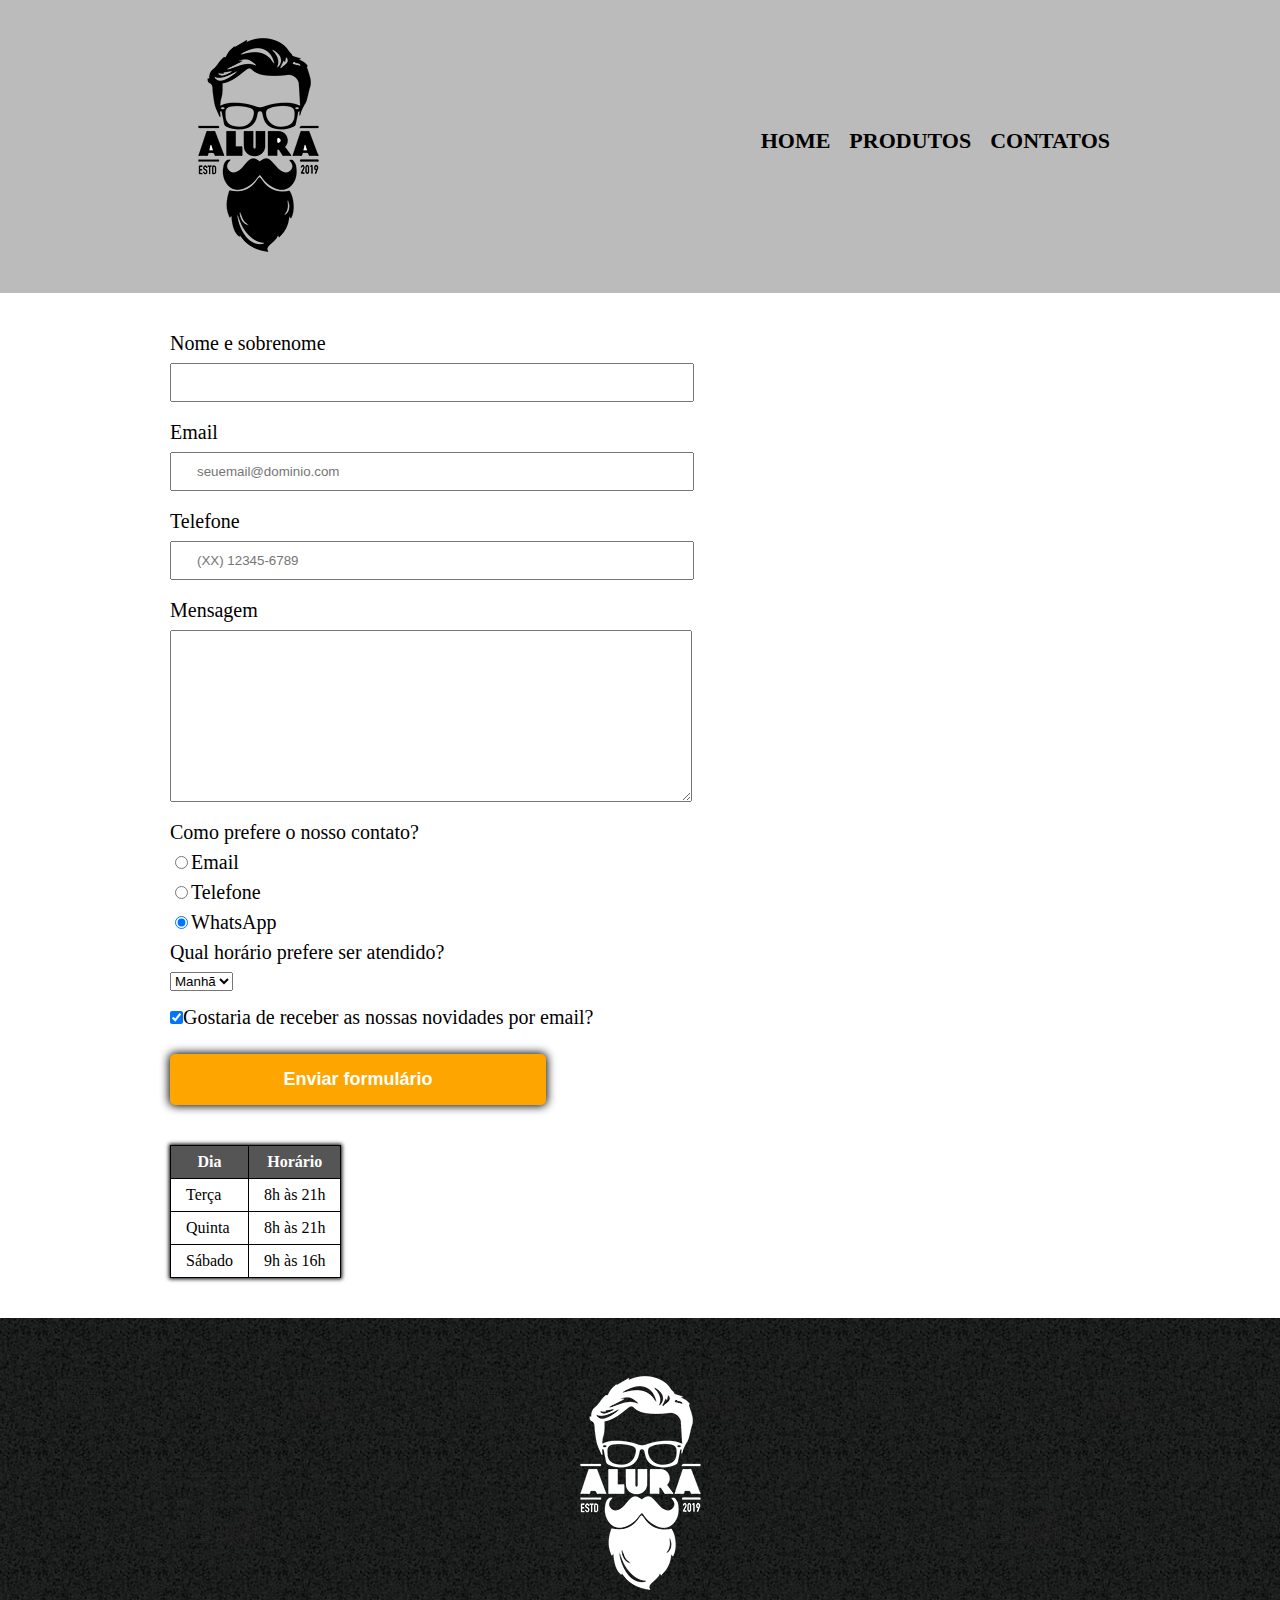
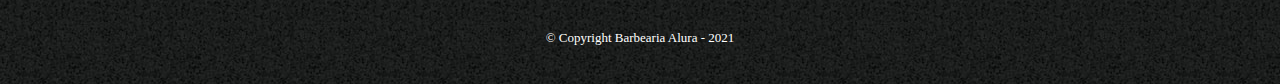
==== barbeariaFinal/contato.html @ 7a193e82 "Barbearia Página Final" ====
<!DOCTYPE html>
<html>
	<head>
		<meta charset="UTF-8">
		<title>Contato Barbearia Alura</title>
		<link rel="stylesheet" href="reset.css">
		<link rel="stylesheet" href="style.css">
	</head>
	<body>
		<header>
			<div class="caixa">
				<h1><img src="logo.png" alt="Logotipo da Barbearia Alura"></h1>
				<nav>
					<ul>
						<li><a href="index.html">Home</a></li>
						<li><a href="produtos.html">Produtos</a></li>
						<li><a href="contato.html">Contatos</a></li>
					</ul>
				</nav>
			</div>
		</header>

		<main>
			<form>
				<label for="nomesobrenome">Nome e sobrenome</label>
				<input type="text" id="nomesobrenome" class="input-padrao" required>

				<label for="email">Email</label>
				<input type="email" id="email" class="input-padrao" required placeholder="seuemail@dominio.com">

				<label for="telefone">Telefone</label>
				<input type="tel" id="telefone" class="input-padrao" required placeholder="(XX) 12345-6789">  

				<label for="mensagem">Mensagem</label>
				<textarea cols="70" rows="10" id="mensagem" class="input-padrao" required></textarea>

				<fieldset>
					<legend>Como prefere o nosso contato?</legend>
					<label for="radio-email"><input type="radio" name="contato" value="email" id="radio-email">Email</label>

					<label for="radio-telefone"><input type="radio" name="contato" value="telefone" id="radio-telefone">Telefone</label>

					<label for="radio-whatsapp"><input type="radio" name="contato" value="whatsapp" id="radio-whatsapp" checked>WhatsApp</label>
				</fieldset>

				<fieldset>
					<legend>Qual horário prefere ser atendido?</legend>
					<select>
						<option>Manhã</option>
						<option>Tarde</option>
						<option>Noite</option>
					</select>
				</fieldset>

				<label><input type="checkbox" class="checkbox" checked>Gostaria de receber as nossas novidades por email?</label>

				<input type="submit" value="Enviar formulário" class="enviar">
			</form>

			<table>

				<thead>
					<tr>
						<th>Dia</th>
						<th>Horário</th>
					</tr>	
				</thead>

				<tbody>
					<tr>
						<td>Terça</td>
						<td>8h às 21h</td>
					</tr>

					<tr>
						<td>Quinta</td>
						<td>8h às 21h</td>
					</tr>

					<tr>
						<td>Sábado</td>
						<td>9h às 16h</td>
					</tr>
				</tbody>
			</table>

		</main>

		<footer>
			<img src="logo-branco.png" alt="Logotipo da Barbearia Alura">
			<p class="copyright">&copy; Copyright Barbearia Alura - 2021</p>
		</footer>

		</body>
</html>
---- barbeariaFinal/style.css ----
header {
	background: #bbbbbb;
	padding: 20px 0;
}

.caixa {
	position: relative;
	width: 940px;
	margin: 0 auto;
}

nav {
	position: absolute;
	top: 110px;
	right: 0;
}

nav li {
	display: inline;
	margin: 0 0 0 15px;
}

nav a {
	text-transform: uppercase;
	color: #000000;
	font-weight: bold;
	font-size: 22px;
	text-decoration: none;
}

nav a:hover {
	color: #c78c19;
	text-decoration: underline;
}

.produtos {
	width: 940px;
	margin: 0 auto;
	padding: 50px 0;
}

.produtos li {
	display: inline-block;
	text-align: center;
	width: 30%;
	vertical-align: top;
	margin: 0 1.5%;
	padding: 30px 20px;
	box-sizing: border-box;
	border: 2px solid #000000;
	border-radius: 10px;
	cursor: pointer;
}

.produtos li:hover{
	border-color: #c78c19;

}

.produtos li:active{
	border-color: #088c19;
}

.produtos li:hover h2 {
	font-size: 32px;
}

.produtos h2 {
	font-size: 30px;
	font-weight: bold;
}

.descricaoProduto {
	font-size: 18px;
}

.precoProduto {
	font-size: 22px;
	font-weight: bold;
	margin-top: 10px;
}

footer {
	text-align: center;
	background: url("bg.jpg");
	padding: 40px 0;
}

.copyright {
	color: #ffffff;
	font-size: 13px;
	margin-top: 20px;
}

main {
	width: 940px;
	margin: 0 auto;
}

form {
	margin: 40px 0;
}

form label, form legend {
	display: block;
	font-size: 20px;
	margin: 0 0 10px;
}

.input-padrao {
	display: block;
	margin-bottom: 20px;
	padding: 10px 25px;
	width: 50%;
}

.checkbox {
	margin: 20px 0;
}

.enviar {
	width: 40%;
	padding: 15px 0;
	background: orange;
	color: white;
	font-weight: bold;
	font-size: 18px;
	border: none;
	border-radius: 5px;
	transition: 0.5s all;
	cursor: pointer;
	box-shadow: black 0px 0px 10px 1px;
}

.enviar:hover {
	background: green;
	transform: scale(1.10);
}

table {
	margin: 20px 0 40px;
	box-shadow: black 0px 0px 4px 1px;
}

thead {
	background: #555555;
	color: white;
	font-weight: bold;
}

td, th {
	border: 1px solid black;
	padding: 8px 15px;
}
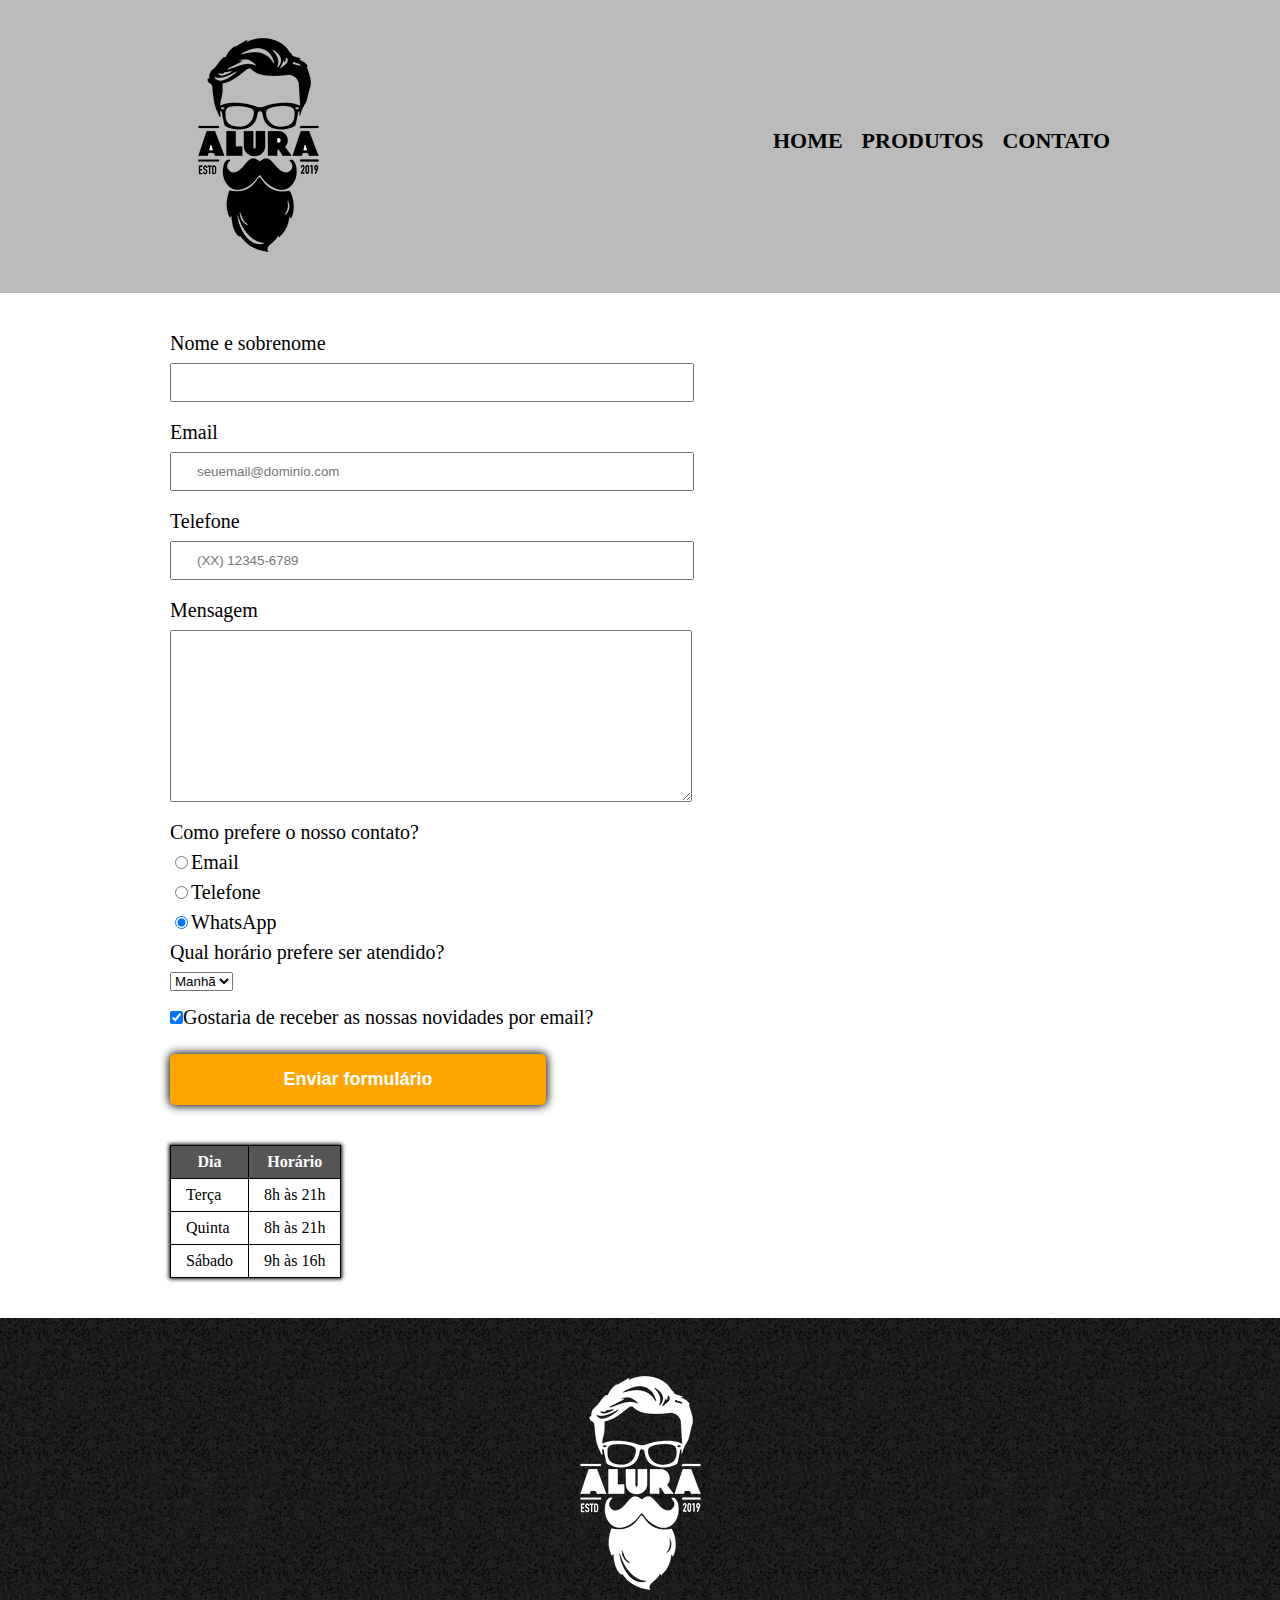
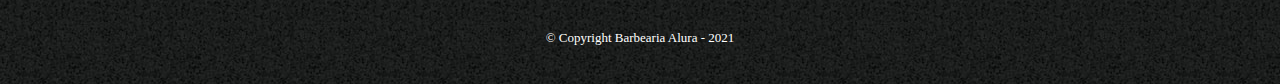
==== commit 63f73b03: "HTML INDEX CONCLUÍDO E RESPONSIVO MOBILE" ====
--- a/barbeariaFinal/contato.html
+++ b/barbeariaFinal/contato.html
@@ -14,7 +14,7 @@
 					<ul>
 						<li><a href="index.html">Home</a></li>
 						<li><a href="produtos.html">Produtos</a></li>
-						<li><a href="contato.html">Contatos</a></li>
+						<li><a href="contato.html">Contato</a></li>
 					</ul>
 				</nav>
 			</div>
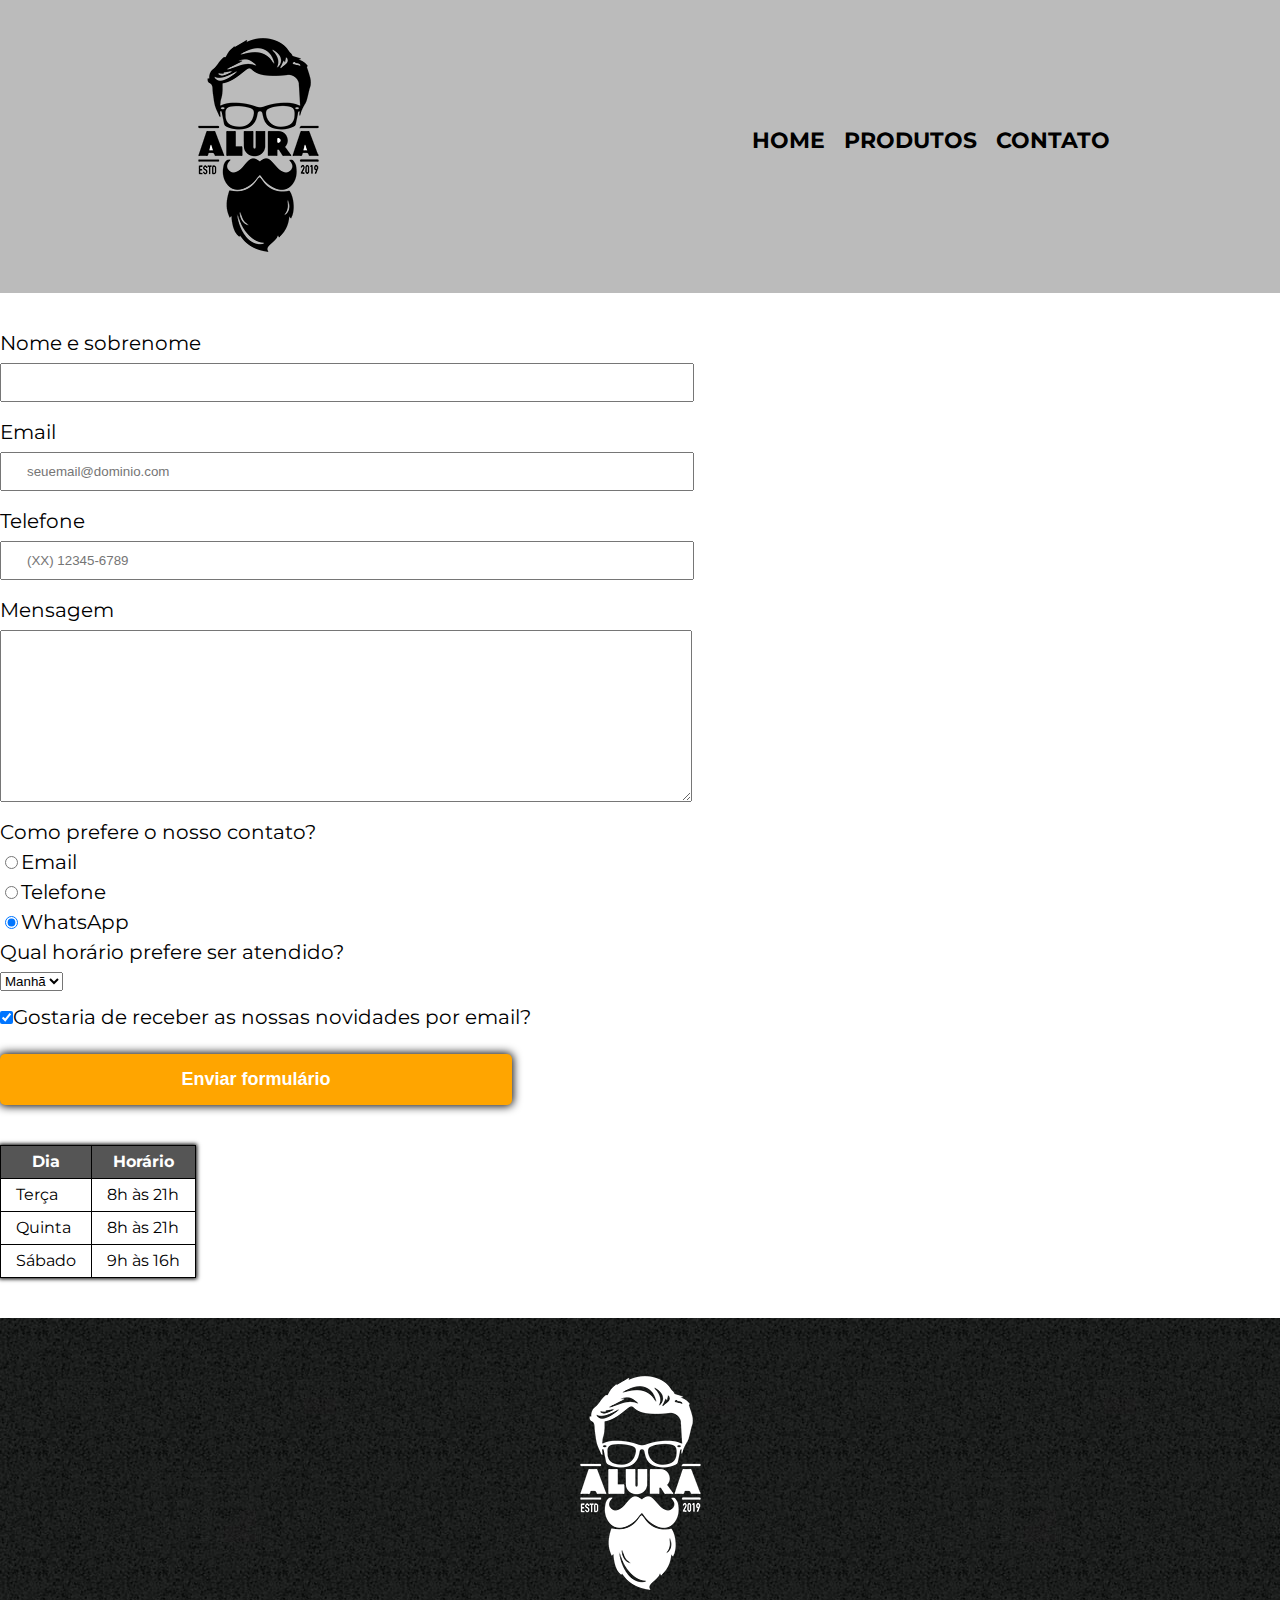
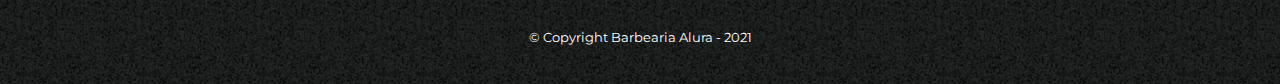
==== commit 170ca73b: "Página de contato completa responsiva" ====
--- a/barbeariaFinal/contato.html
+++ b/barbeariaFinal/contato.html
@@ -2,9 +2,13 @@
 <html>
 	<head>
 		<meta charset="UTF-8">
+		<meta name="viewport" content="width=device-width">
 		<title>Contato Barbearia Alura</title>
 		<link rel="stylesheet" href="reset.css">
 		<link rel="stylesheet" href="style.css">
+		<link rel="preconnect" href="https://fonts.googleapis.com">
+		<link rel="preconnect" href="https://fonts.gstatic.com" crossorigin>
+		<link href="https://fonts.googleapis.com/css2?family=Montserrat:wght@300&display=swap" rel="stylesheet">
 	</head>
 	<body>
 		<header>
@@ -21,43 +25,45 @@
 		</header>
 
 		<main>
-			<form>
-				<label for="nomesobrenome">Nome e sobrenome</label>
-				<input type="text" id="nomesobrenome" class="input-padrao" required>
 
-				<label for="email">Email</label>
-				<input type="email" id="email" class="input-padrao" required placeholder="seuemail@dominio.com">
+			<section class="principal-contato">
+				<form>
+					<label for="nomesobrenome">Nome e sobrenome</label>
+					<input type="text" id="nomesobrenome" class="input-padrao" required>
 
-				<label for="telefone">Telefone</label>
-				<input type="tel" id="telefone" class="input-padrao" required placeholder="(XX) 12345-6789">  
+					<label for="email">Email</label>
+					<input type="email" id="email" class="input-padrao" required placeholder="seuemail@dominio.com">
 
-				<label for="mensagem">Mensagem</label>
-				<textarea cols="70" rows="10" id="mensagem" class="input-padrao" required></textarea>
+					<label for="telefone">Telefone</label>
+					<input type="tel" id="telefone" class="input-padrao" required placeholder="(XX) 12345-6789">  
 
-				<fieldset>
-					<legend>Como prefere o nosso contato?</legend>
-					<label for="radio-email"><input type="radio" name="contato" value="email" id="radio-email">Email</label>
+					<label for="mensagem">Mensagem</label>
+					<textarea cols="70" rows="10" id="mensagem" class="input-padrao" required></textarea>
 
-					<label for="radio-telefone"><input type="radio" name="contato" value="telefone" id="radio-telefone">Telefone</label>
+					<fieldset>
+						<legend>Como prefere o nosso contato?</legend>
+						<label for="radio-email"><input type="radio" name="contato" value="email" id="radio-email">Email</label>
 
-					<label for="radio-whatsapp"><input type="radio" name="contato" value="whatsapp" id="radio-whatsapp" checked>WhatsApp</label>
-				</fieldset>
+						<label for="radio-telefone"><input type="radio" name="contato" value="telefone" id="radio-telefone">Telefone</label>
 
-				<fieldset>
-					<legend>Qual horário prefere ser atendido?</legend>
-					<select>
-						<option>Manhã</option>
-						<option>Tarde</option>
-						<option>Noite</option>
-					</select>
-				</fieldset>
+						<label for="radio-whatsapp"><input type="radio" name="contato" value="whatsapp" id="radio-whatsapp" checked>WhatsApp</label>
+					</fieldset>
 
-				<label><input type="checkbox" class="checkbox" checked>Gostaria de receber as nossas novidades por email?</label>
+					<fieldset>
+						<legend>Qual horário prefere ser atendido?</legend>
+						<select>
+							<option>Manhã</option>
+							<option>Tarde</option>
+							<option>Noite</option>
+						</select>
+					</fieldset>
 
-				<input type="submit" value="Enviar formulário" class="enviar">
-			</form>
+					<label><input type="checkbox" class="checkbox" checked>Gostaria de receber as nossas novidades por email?</label>
 
-			<table>
+					<input type="submit" value="Enviar formulário" class="enviar">
+				</form>
+
+				<table>
 
 				<thead>
 					<tr>
@@ -84,6 +90,8 @@
 				</tbody>
 			</table>
 
+			</section>
+			
 		</main>
 
 		<footer>
--- a/barbeariaFinal/style.css
+++ b/barbeariaFinal/style.css
@@ -1,3 +1,7 @@
+body {
+	font-family: 'Montserrat', sans-serif;
+}
+
 header {
 	background: #bbbbbb;
 	padding: 20px 0;
@@ -92,10 +96,27 @@
 	margin-top: 20px;
 }
 
-main {
-	width: 940px;
-	margin: 0 auto;
-}
+
+/* FILHO DIRETO DO ELEMENTO (p filho do main) (> = FILHO DIRETO)
+main > p {
+	background: blue;
+}
+
+PRIMEIRO IRMÃO DEPOIS DO ELEMENTO (PRÓXIMO IRMÃO, 
+primeiro p depois de uma img) (+ = depois)
+img + p {
+	background: red;
+}
+
+TODOS OS PARÁGRAFOS DEPOIS DE UMA IMAGEM (~ = todos depois)
+img ~ p {
+	background: purple;
+}
+
+TODO PARÁGRAFO NA CLASSE PRINCIPAL QUE NÃO É ID MISSÃO
+.principal p:not(#missao) {
+	background: green;
+} */
 
 form {
 	margin: 40px 0;
@@ -151,4 +172,125 @@
 td, th {
 	border: 1px solid black;
 	padding: 8px 15px;
+}
+
+
+/* CSS 	da Página Inicial */
+.banner {
+	width: 100%;
+}
+
+.titulo-principal {
+	text-align: center;
+	font-size: 2em;
+	margin: 0 0 1em;
+	clear: left;
+	/* CAMADA DE OPACIDADE NA CAMADA ALPHA DO RGB)
+	color:  rgba(0, 0, 0, 0.5); */
+}
+
+.principal {
+	padding: 3em 0;
+	background: #FEFEFE;
+	width: 940px;
+	margin: 0 auto;
+}
+
+.principal p {
+	margin: 0 0 1em;
+}
+
+.principal strong {
+	font-weight: bold;
+}
+
+.principal em {
+	font-style: italic;
+}
+
+.utensilios {
+	width: 120px;
+	float: left;
+	/* cima, direita, baixo, esquerda*/
+	margin: 0 20px 20px 0;
+}
+
+.mapa {
+	padding: 3em 0;
+	background: linear-gradient(#FEFEFE, #888888);
+}
+
+.mapa p {
+	margin: 0 0 2em;
+	text-align: center;
+}
+
+.mapa-conteudo {
+	width: 940px;
+	margin: 0 auto;
+}
+
+.beneficios {
+	padding: 3em 0;
+	background: #888888;
+	/*SOMBRA INTERNA NO ELEMENTO
+	box-shadow: inset 0 0 30px #FF0000; */
+}
+
+.conteudo-beneficios {
+	width: 640px;
+	margin: 0 auto;
+}
+
+.lista-beneficios {
+	width: 40%;
+	display: inline-block;
+	vertical-align: top;
+}
+
+.itens {
+	line-height: 1.5;
+}
+
+.itens:nth-child(1) {
+	font-weight: bold;
+}
+
+.itens:before {
+	content: "★ ";
+}
+
+.imagem-beneficios {
+	width: 60%;
+	opacity: 1;
+	transition: 0.4s;
+	/* EIXO X (HORIZ.), Y (VERT.), BLUR, INTENSIDADE e COR */
+	box-shadow: 10px 10px 10px 0px black/* outras sombras , -10px -10px yellow, -20px 20px rgba(255, 0, 0, 0.5)*/;
+}
+
+.imagem-beneficios:hover {
+	opacity: 0.3;
+}
+
+.video {
+	width: 560px;
+	margin: 2em auto;
+} 
+
+@media screen and (max-width:  480px) {
+	.caixa, .principal, .conteudo-beneficios, .mapa-conteudo, .video{
+		width: auto;
+	}
+
+	h1 {
+		text-align: center;
+	}
+
+	nav {
+		position: static;
+	}
+
+	.lista-beneficios, .imagem-beneficios {
+		width: 100%;
+	}
 }